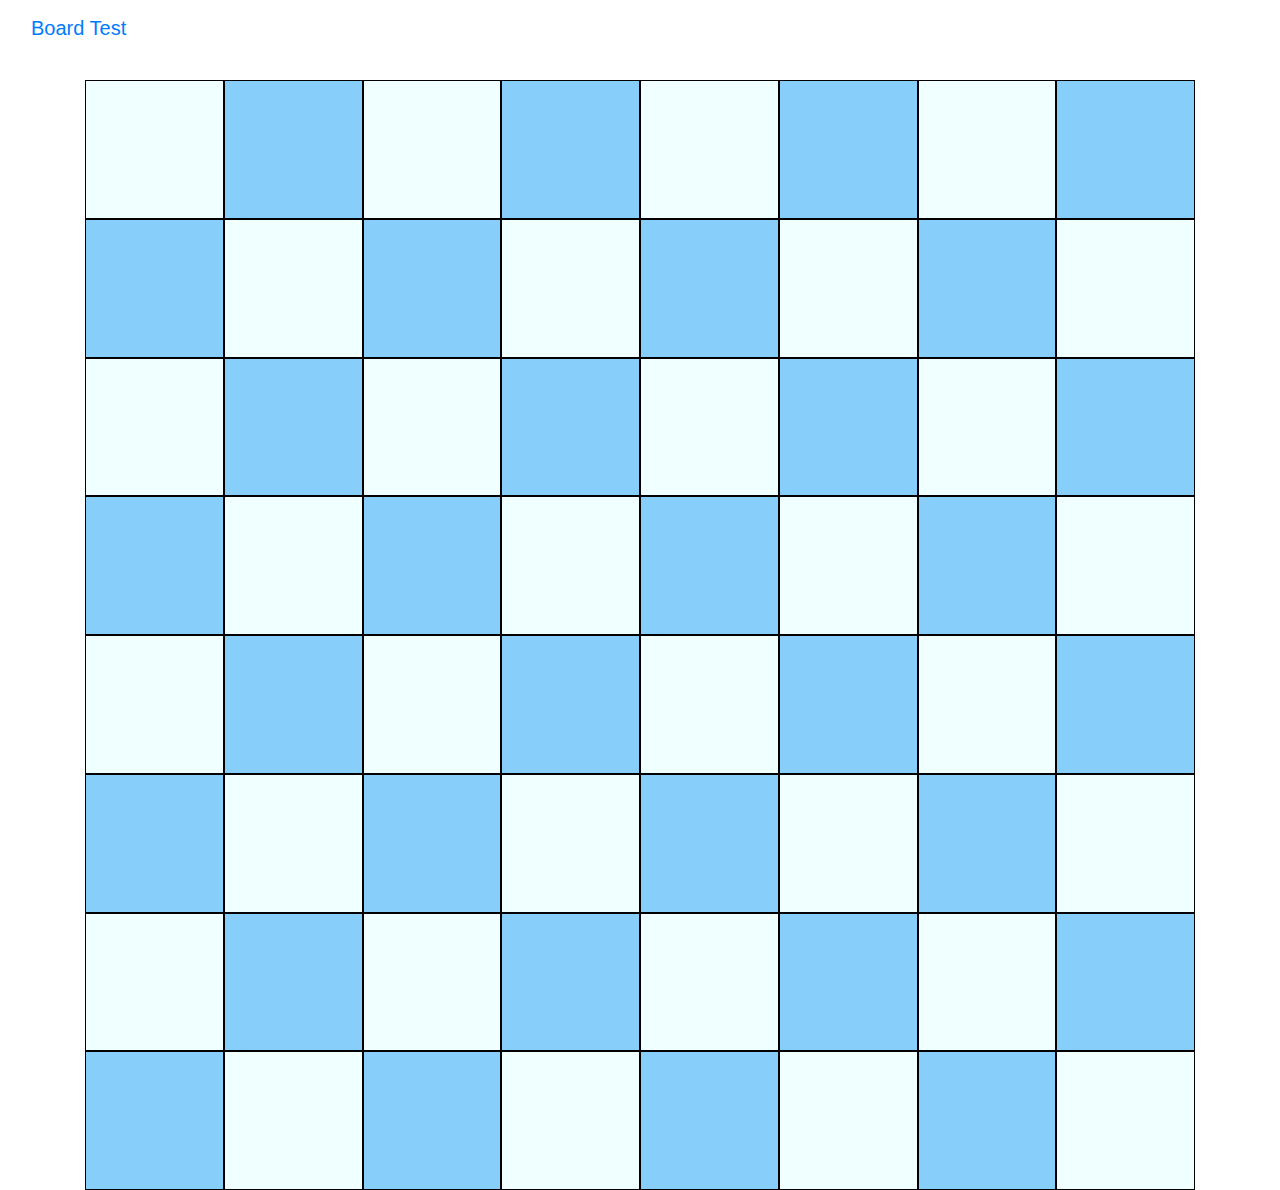
==== test.html @ 3c433bf3 "Built methods to display board in test.html" ====
<!DOCTYPE html>
<html lang="en">
    <head>
        <!-- Metadata -->
        <meta charset="UTF-8">
        <meta name="description" content="Test">
        <meta name="keywords" content="HTML, Test">
        <meta name="author" content="Chamod Silva">
        <meta name="viewport" content="width=device-width, initial-scale=1.0">

        <!-- Website Info -->
        <title>Test</title>

        <!-- Referencing main style sheet -->
        <link rel="stylesheet" href="https://stackpath.bootstrapcdn.com/bootstrap/4.5.2/css/bootstrap.min.css">
        <link rel="stylesheet" href="/test.css">
    </head>

    <body>
        <header>
            <nav class="navbar bg-body-tertiary">
                <div class="container-fluid">
                    <a class="navbar-brand" href="/this dont work/yes.html">
                    Board Test
                    </a>
                </div>
            </nav>
        </header>
        <div class="container mt-4">
            <div id="board-container"></div>
        </div>
        <script src="/test.js"></script>
    </body>
</html>
---- test.css ----
.cell
{
    aspect-ratio: 1 / 1;
    display: flex; /* Make cells flex containers */
    justify-content: center;
    align-items: center;
    border: 1px solid black; /* Add a border for visibility */
}

.light
{
    background-color: azure;
}

.dark
{
    background-color: lightskyblue;
}

.piece-white
{
    size: 50%;
    color: red;
    border-radius: 50%;
}

.piece-light
{
    size: 50%;
    color: yellow;
    border-radius: 50%;
}
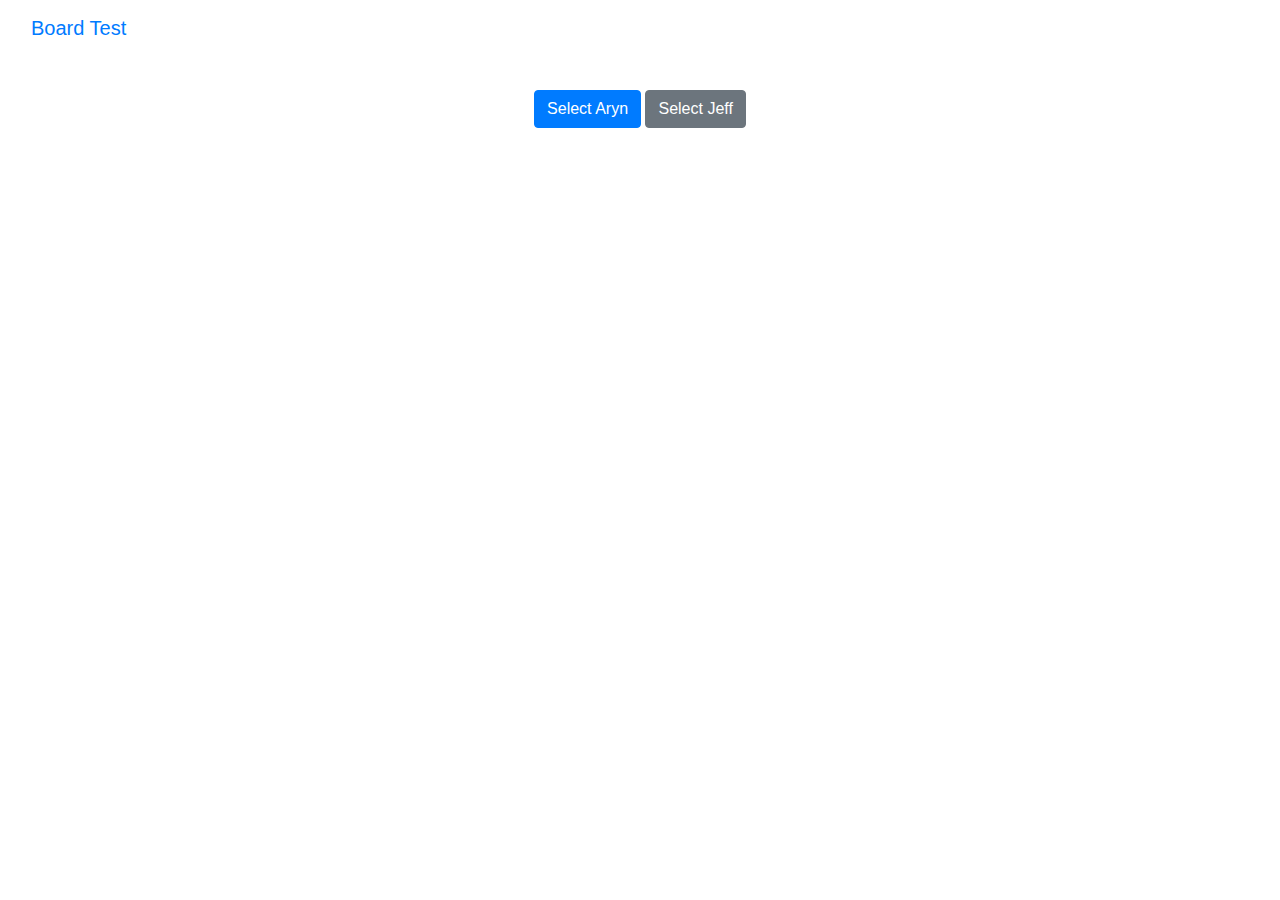
==== commit 21b2839c: "Added methods for rendering pieces on the board, as well as methods for updating rendered positions." ====
--- a/test.html
+++ b/test.html
@@ -26,8 +26,11 @@
                 </div>
             </nav>
         </header>
-        <div class="container mt-4">
-            <div id="board-container"></div>
+        <div id="gameview" class="container mt-4">
+        </div>
+        <div class="rowth">
+            <button type="button" class="btn btn-primary">Select Aryn</button>
+            <button type="button" class="btn btn-secondary">Select Jeff</button>
         </div>
         <script src="/test.js"></script>
     </body>
--- a/test.css
+++ b/test.css
@@ -1,3 +1,15 @@
+.container
+{
+    max-height: 900px;
+    max-width: 900px;
+}
+
+.rowth
+{
+    padding: 10px;
+    justify-self: center;
+}
+
 .cell
 {
     aspect-ratio: 1 / 1;
@@ -17,16 +29,33 @@
     background-color: lightskyblue;
 }
 
-.piece-white
+.piece
 {
-    size: 50%;
-    color: red;
+    height: 50%;
+    width: 50%;
+    border: 2px solid;
+    align-content: center;
+    text-align: center;
+}
+
+.path-marker
+{
+    height: 25%;
+    width: 25%;
+    border: 5px solid green;
+    align-content: center;
+}
+
+.white
+{
+    color: black;
+    background-color: white;
     border-radius: 50%;
 }
 
-.piece-light
+.black
 {
-    size: 50%;
-    color: yellow;
+    color: white;
+    background-color: black;
     border-radius: 50%;
 }